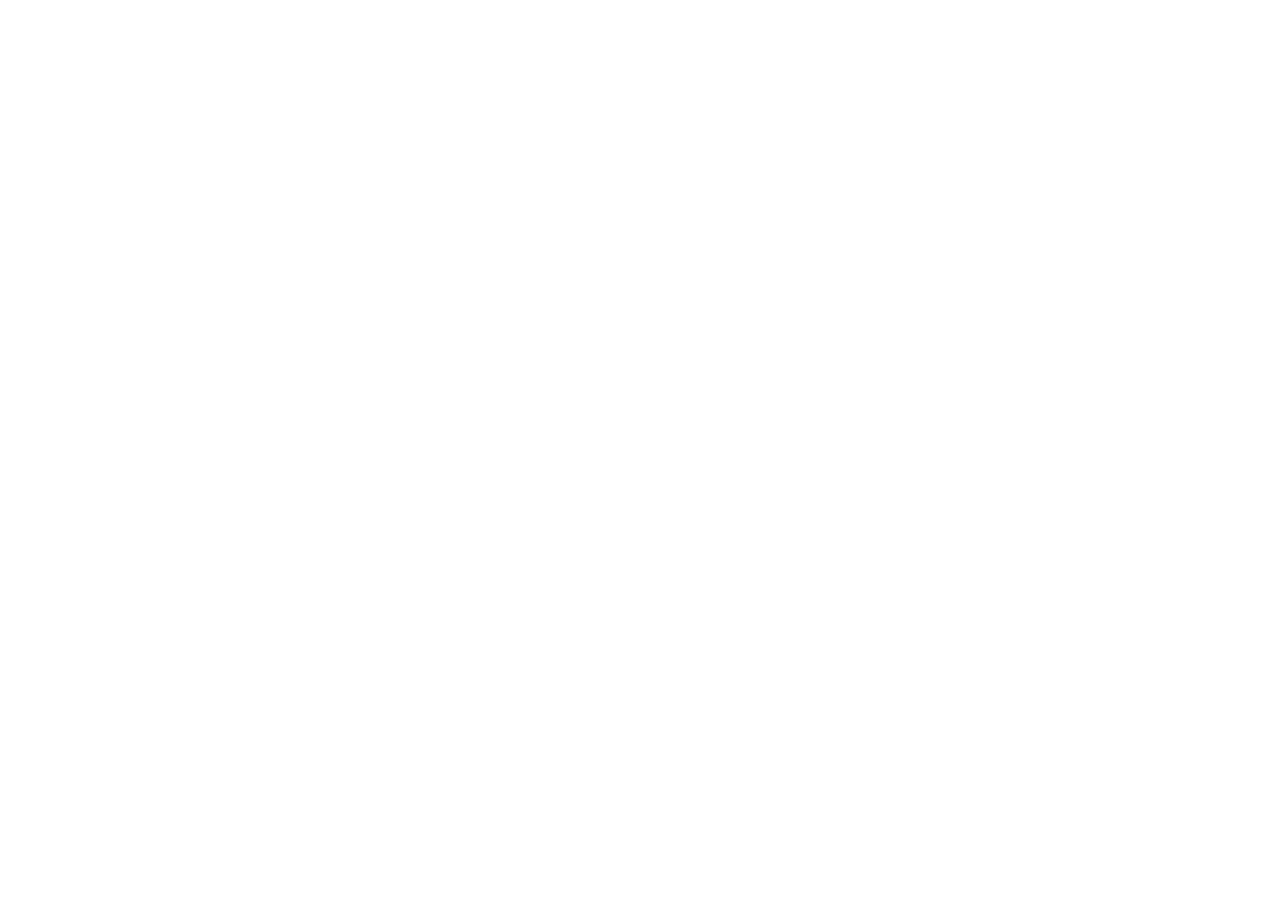
==== index.html @ fd4afaf8 "Modelo funcional" ====
<!DOCTYPE html>
<html lang="en">
<head>
    <meta charset="UTF-8">
    <meta http-equiv="X-UA-Compatible" content="IE=edge">
    <meta name="viewport" content="width=device-width, initial-scale=1.0">
    <link rel="stylesheet" href="style-funcional.css">
    <title>Document</title>
</head>
<body>
    
</body>
</html>
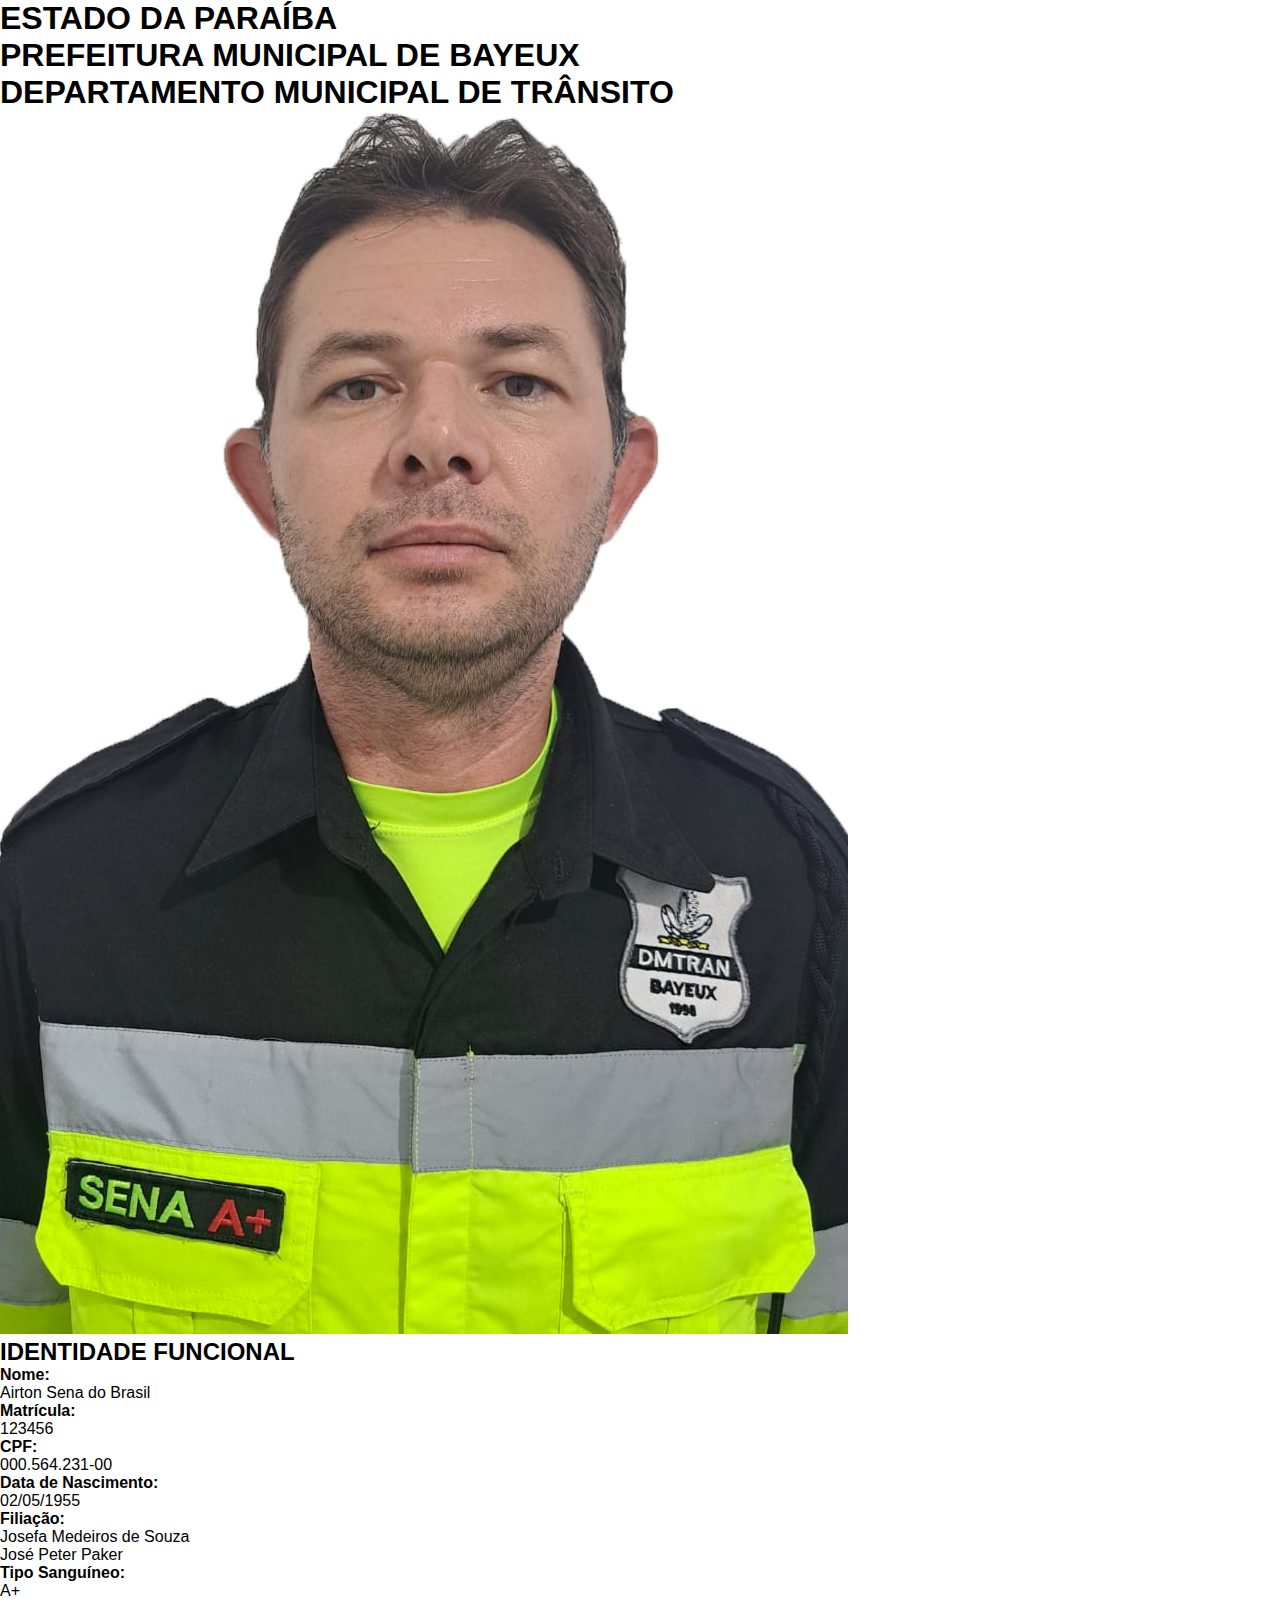
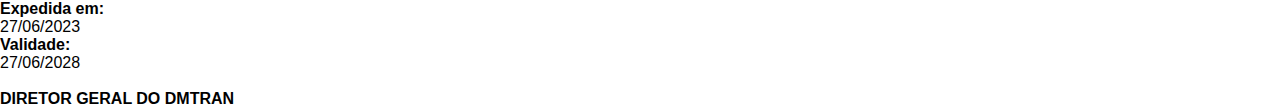
==== commit ef6757ad: "Mudança para index" ====
--- a/index.html
+++ b/index.html
@@ -4,10 +4,65 @@
     <meta charset="UTF-8">
     <meta http-equiv="X-UA-Compatible" content="IE=edge">
     <meta name="viewport" content="width=device-width, initial-scale=1.0">
-    <link rel="stylesheet" href="style-funcional.css">
-    <title>Document</title>
+    <link rel="stylesheet" href="css/style-funcional.css">
+    <title>Agente Sena</title>
 </head>
 <body>
-    
+    <header>
+        <div class="titulo-funcional">
+            <H1>ESTADO DA PARAÍBA <br>
+                PREFEITURA MUNICIPAL DE BAYEUX <br>
+                DEPARTAMENTO MUNICIPAL DE TRÂNSITO</H1>
+        </div>
+        <div class="foto">
+            <img src="img/Sena.png" alt="">
+        </div>
+        <h2>IDENTIDADE FUNCIONAL</h2>
+    </header>
+    <main>
+        <fieldset class="conteudo1">
+        <div class="info-incial">
+                <div class="Nome">
+                    <h4>Nome:</h4>
+                    <p>Airton Sena do Brasil</p>
+                </div>
+                <div class="matricula">
+                    <h4>Matrícula:</h4>
+                    <p>123456</p>
+                </div>
+                <div class="cpf">
+                    <h4>CPF:</h4>
+                    <p>000.564.231-00</p>
+                </div>
+                <div class="dtaNascimento">
+                    <h4>Data de Nascimento:</h4>
+                    <p>02/05/1955</p>
+                </div>
+                <div class="filiacao">
+                    <h4>Filiação:</h4>
+                    <p>Josefa Medeiros de Souza</p>
+                    <p>José Peter Paker</p>
+                </div>
+                <div class="tpoSanguineo">
+                    <h4>Tipo Sanguíneo:</h4>
+                    <p>A+</p>
+                </div>
+                <div class="expedida">
+                    <h4>Expedida em:</h4>
+                    <p>27/06/2023</p>
+                </div>
+                <div class="validade">
+                    <h4>Validade:</h4>
+                    <p>27/06/2028</p>
+                </div>
+        </div>
+       </fieldset>
+       <fieldset class="conteudo2">
+       <div class="assi-diretor">
+        <img src="" alt="">
+         <h4>DIRETOR GERAL DO DMTRAN</h4>
+       </div>
+    </fieldset>
+    </main>
 </body>
 </html>--- a/css/style-funcional.css
+++ b/css/style-funcional.css
@@ -0,0 +1,59 @@
+*{
+    list-style-type: none;
+    border: 0px;
+    margin: 0px;
+    padding: 0px;
+    text-decoration: none;
+}
+
+img{
+    max-width: 100%;
+    max-height: 100%;
+}
+h1,h2, h4,p{
+    font-family: Arial, Helvetica, sans-serif;
+}
+@media screen and (max-width:370px) {
+
+    header{
+        display: flex;
+        flex-direction: column;
+        height: 320px;
+        text-align: center;
+
+    }
+    .foto{
+        margin-top: 10px;
+        display: flex;
+        justify-content: center;
+        height: 200px;
+    }
+    .foto img{
+        padding: 5px;
+    }
+    .titulo-funcional{
+        margin-top: 20px;
+        text-align: center;
+    }
+    h1{
+        font-size: 14px;
+        font-weight: bold;
+    }
+    h2{
+        margin-top: 10px;
+        font-size: 16px;
+    }
+    main{
+        background-color: #b5b5b5;
+    }
+    .conteudo1{
+      padding: 20px;
+    }
+    .conteudo1 div{
+        padding: 5px;
+    }
+    .assi-diretor{
+        display: flex;
+        justify-content: center;
+    }
+}
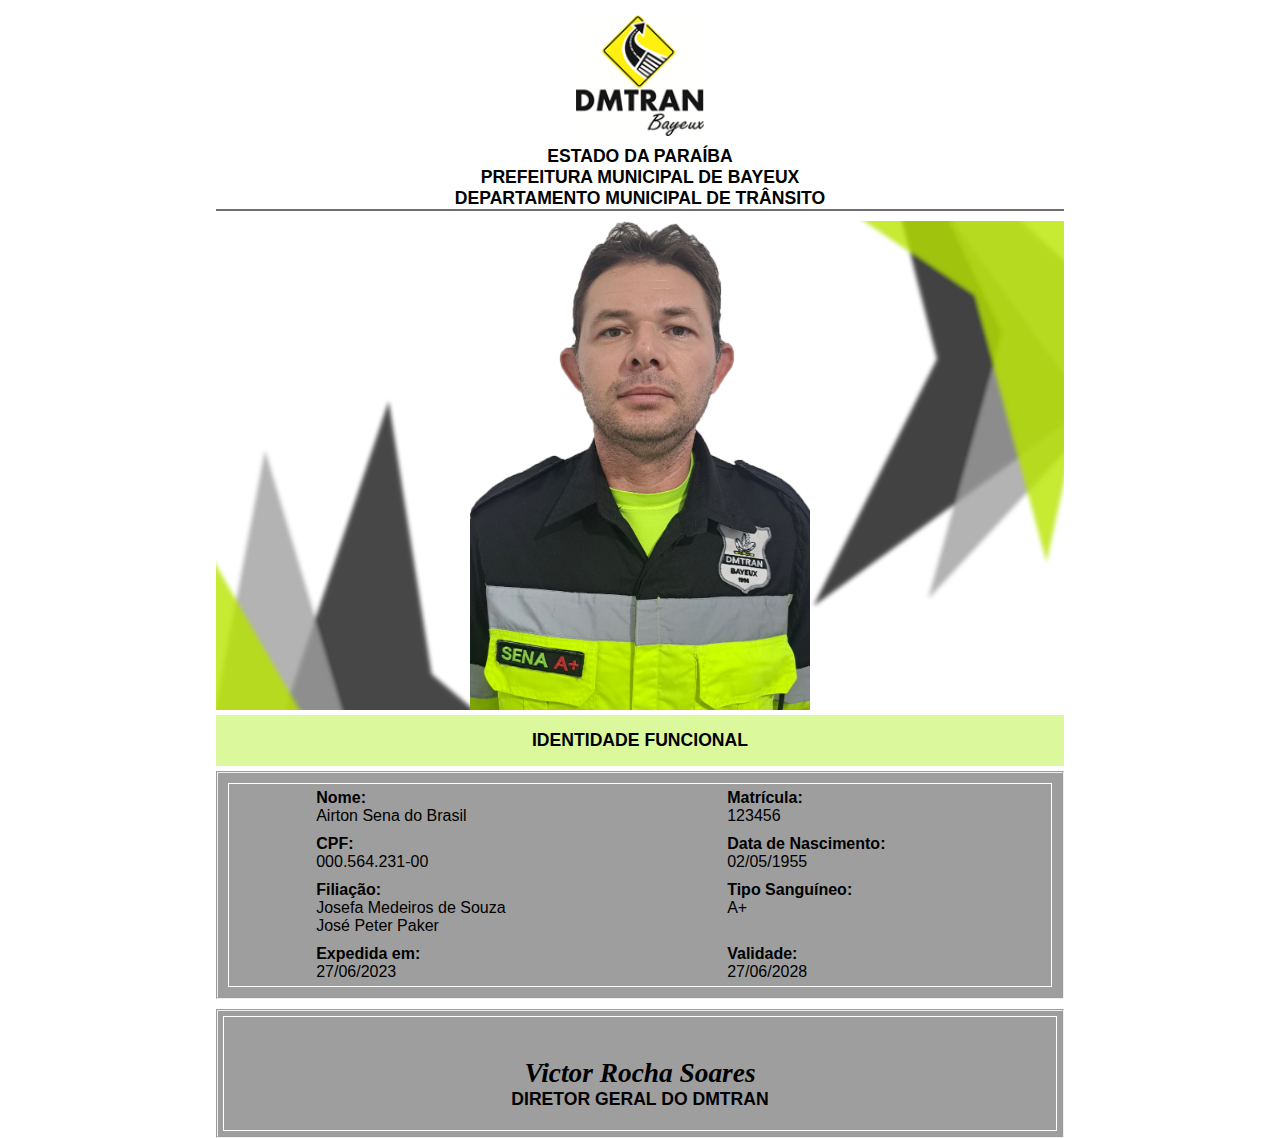
==== commit c55cffbd: "Layout Final" ====
--- a/index.html
+++ b/index.html
@@ -8,61 +8,70 @@
     <title>Agente Sena</title>
 </head>
 <body>
-    <header>
-        <div class="titulo-funcional">
-            <H1>ESTADO DA PARAÍBA <br>
-                PREFEITURA MUNICIPAL DE BAYEUX <br>
-                DEPARTAMENTO MUNICIPAL DE TRÂNSITO</H1>
-        </div>
-        <div class="foto">
-            <img src="img/Sena.png" alt="">
-        </div>
-        <h2>IDENTIDADE FUNCIONAL</h2>
-    </header>
-    <main>
-        <fieldset class="conteudo1">
-        <div class="info-incial">
-                <div class="Nome">
-                    <h4>Nome:</h4>
-                    <p>Airton Sena do Brasil</p>
+    <div class="container">
+        <header>
+            <div class="logo">
+                <img src="img/logo.png" alt="">
+            </div>
+            <div class="titulo">
+                <H1>ESTADO DA PARAÍBA <br>
+                    PREFEITURA MUNICIPAL DE BAYEUX <br>
+                    DEPARTAMENTO MUNICIPAL DE TRÂNSITO</H1>
+            </div>
+            <div class="divisoria"></div>
+            <div class="foto">
+                <img src="img/Sena.png" alt="">
+            </div>
+            <div class="sub-titulo">
+                <h2>IDENTIDADE FUNCIONAL</h2>
+            </div>
+        </header>
+        <main class="conteudo">
+            <fieldset class="conteudo1">
+                <div class="info-inicial">
+                        <div class="Nome">
+                            <h4>Nome:</h4>
+                            <p>Airton Sena do Brasil</p>
+                        </div>
+                        <div class="matricula">
+                            <h4>Matrícula:</h4>
+                            <p>123456</p>
+                        </div>
+                        <div class="cpf">
+                            <h4>CPF:</h4>
+                            <p>000.564.231-00</p>
+                        </div>
+                        <div class="dtaNascimento">
+                            <h4>Data de Nascimento:</h4>
+                            <p>02/05/1955</p>
+                        </div>
+                        <div class="filiacao">
+                            <h4>Filiação:</h4>
+                            <p>Josefa Medeiros de Souza</p>
+                            <p>José Peter Paker</p>
+                        </div>
+                        <div class="tpoSanguineo">
+                            <h4>Tipo Sanguíneo:</h4>
+                            <p>A+</p>
+                        </div>
+                        <div class="expedida">
+                            <h4>Expedida em:</h4>
+                            <p>27/06/2023</p>
+                        </div>
+                        <div class="validade">
+                            <h4>Validade:</h4>
+                            <p>27/06/2028</p>
+                        </div>
                 </div>
-                <div class="matricula">
-                    <h4>Matrícula:</h4>
-                    <p>123456</p>
-                </div>
-                <div class="cpf">
-                    <h4>CPF:</h4>
-                    <p>000.564.231-00</p>
-                </div>
-                <div class="dtaNascimento">
-                    <h4>Data de Nascimento:</h4>
-                    <p>02/05/1955</p>
-                </div>
-                <div class="filiacao">
-                    <h4>Filiação:</h4>
-                    <p>Josefa Medeiros de Souza</p>
-                    <p>José Peter Paker</p>
-                </div>
-                <div class="tpoSanguineo">
-                    <h4>Tipo Sanguíneo:</h4>
-                    <p>A+</p>
-                </div>
-                <div class="expedida">
-                    <h4>Expedida em:</h4>
-                    <p>27/06/2023</p>
-                </div>
-                <div class="validade">
-                    <h4>Validade:</h4>
-                    <p>27/06/2028</p>
-                </div>
-        </div>
-       </fieldset>
-       <fieldset class="conteudo2">
-       <div class="assi-diretor">
-        <img src="" alt="">
-         <h4>DIRETOR GERAL DO DMTRAN</h4>
-       </div>
-    </fieldset>
-    </main>
+        </fieldset>
+        <fieldset class="conteudo2">
+            <div class="assi-diretor">
+                <img src="" alt="">
+                <h3>Victor Rocha Soares</h3>
+                <h4>DIRETOR GERAL DO DMTRAN</h4>
+            </div>
+        </fieldset>
+        </main>
+    </div>
 </body>
 </html>--- a/css/style-funcional.css
+++ b/css/style-funcional.css
@@ -1,6 +1,5 @@
 *{
     list-style-type: none;
-    border: 0px;
     margin: 0px;
     padding: 0px;
     text-decoration: none;
@@ -13,47 +12,112 @@
 h1,h2, h4,p{
     font-family: Arial, Helvetica, sans-serif;
 }
-@media screen and (max-width:370px) {
 
-    header{
+.container{
+    display: grid;
+    justify-content: center;
+}
+header{
+    display: flex;
+    flex-direction: column;
+    width: 100%;
+}
+.logo{
+    margin-top: 15px;
+    display: flex;
+    justify-content: center;
+    width: 100%;
+}
+.logo img{
+    width: 15%;
+}
+.titulo{
+    margin-top: 10px;
+    display: flex;
+    justify-content: space-around;
+    width: 100%;
+}
+.titulo h1{
+    text-align: center;
+    font-size: calc(0.7em + 0.5vw);
+}
+.divisoria{
+    align-items: end;
+    height: 2px;
+    background-color: rgb(111, 111, 111);
+}
+.foto{
+    margin-top: 10px;
+    display: flex;
+    justify-content: center;
+    width: 100%;
+    background-image: url(/img/background1.png);
+    background-size: 100%;
+    background-repeat: no-repeat;
+
+}
+.foto img{
+    width: 40%;
+}
+.sub-titulo{
+    margin: 5px 0px 5px 0px;
+}
+.sub-titulo h2{
+    background-color: rgba(184, 241, 60, 0.5);
+    text-align: center;
+    padding: 15px;
+    font-size: calc(0.7em + 0.5vw);
+}
+
+.conteudo{
+    display: grid;
+    grid-template-columns: repeat(2,1fr);
+    grid-template-areas: "i i"
+                         "t t";
+    justify-content: center;
+    grid-gap: 10px;
+}
+.conteudo1{
+    background-color: rgb(158, 158, 158);
+    padding: 10px;
+    grid-area: i;
+
+}
+.info-inicial{
+    display: grid;
+    grid-template-columns: repeat(2,1fr);
+    border: solid 1px;
+    border-color: rgb(255, 255, 255);
+}
+.info-inicial div{
+    margin-left: 20%;
+}
+@media screen and (max-width:580px){
+    .info-inicial{
         display: flex;
         flex-direction: column;
-        height: 320px;
-        text-align: center;
-
-    }
-    .foto{
-        margin-top: 10px;
-        display: flex;
-        justify-content: center;
-        height: 200px;
-    }
-    .foto img{
-        padding: 5px;
-    }
-    .titulo-funcional{
-        margin-top: 20px;
-        text-align: center;
-    }
-    h1{
-        font-size: 14px;
-        font-weight: bold;
-    }
-    h2{
-        margin-top: 10px;
-        font-size: 16px;
-    }
-    main{
-        background-color: #b5b5b5;
-    }
-    .conteudo1{
-      padding: 20px;
-    }
-    .conteudo1 div{
-        padding: 5px;
-    }
-    .assi-diretor{
-        display: flex;
-        justify-content: center;
+        border: solid 1px;
+        border-color: rgb(255, 255, 255);
     }
 }
+.info-inicial div{
+    padding: 5px;
+}
+.conteudo2{
+    padding: 5px;
+    background-color: rgb(158, 158, 158);
+    grid-area: t;
+}
+.assi-diretor{
+    border: solid 1px;
+    border-color: rgb(255, 255, 255);
+    justify-content: center;
+    padding: 20px;
+    text-align: center;
+    font-size: calc(0.7em + 0.5vw);
+}
+h3{
+    font-family: 'Times New Roman', Times, serif;
+    font-style: italic;
+    font-size: calc(0.9em + 0.9vw);
+}
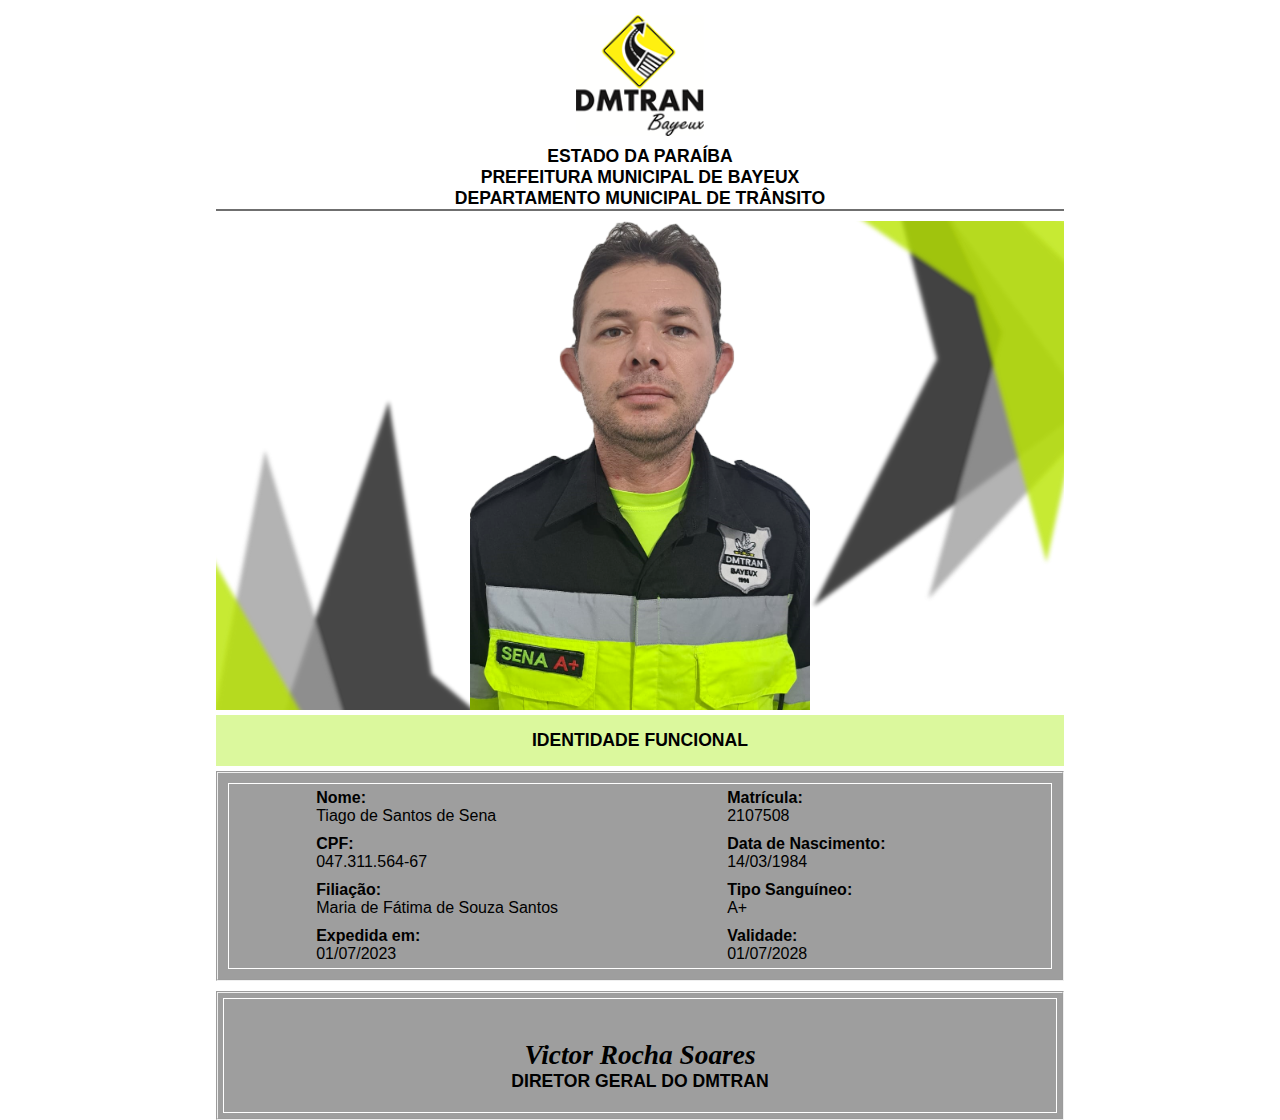
==== commit 7b182d24: "Funcional Sena" ====
--- a/index.html
+++ b/index.html
@@ -31,24 +31,23 @@
                 <div class="info-inicial">
                         <div class="Nome">
                             <h4>Nome:</h4>
-                            <p>Airton Sena do Brasil</p>
+                            <p>Tiago de Santos de Sena</p>
                         </div>
                         <div class="matricula">
                             <h4>Matrícula:</h4>
-                            <p>123456</p>
+                            <p>2107508</p>
                         </div>
                         <div class="cpf">
                             <h4>CPF:</h4>
-                            <p>000.564.231-00</p>
+                            <p>047.311.564-67</p>
                         </div>
                         <div class="dtaNascimento">
                             <h4>Data de Nascimento:</h4>
-                            <p>02/05/1955</p>
+                            <p>14/03/1984</p>
                         </div>
                         <div class="filiacao">
                             <h4>Filiação:</h4>
-                            <p>Josefa Medeiros de Souza</p>
-                            <p>José Peter Paker</p>
+                            <p>Maria de Fátima de Souza Santos</p>
                         </div>
                         <div class="tpoSanguineo">
                             <h4>Tipo Sanguíneo:</h4>
@@ -56,11 +55,11 @@
                         </div>
                         <div class="expedida">
                             <h4>Expedida em:</h4>
-                            <p>27/06/2023</p>
+                            <p>01/07/2023</p>
                         </div>
                         <div class="validade">
                             <h4>Validade:</h4>
-                            <p>27/06/2028</p>
+                            <p>01/07/2028</p>
                         </div>
                 </div>
         </fieldset>
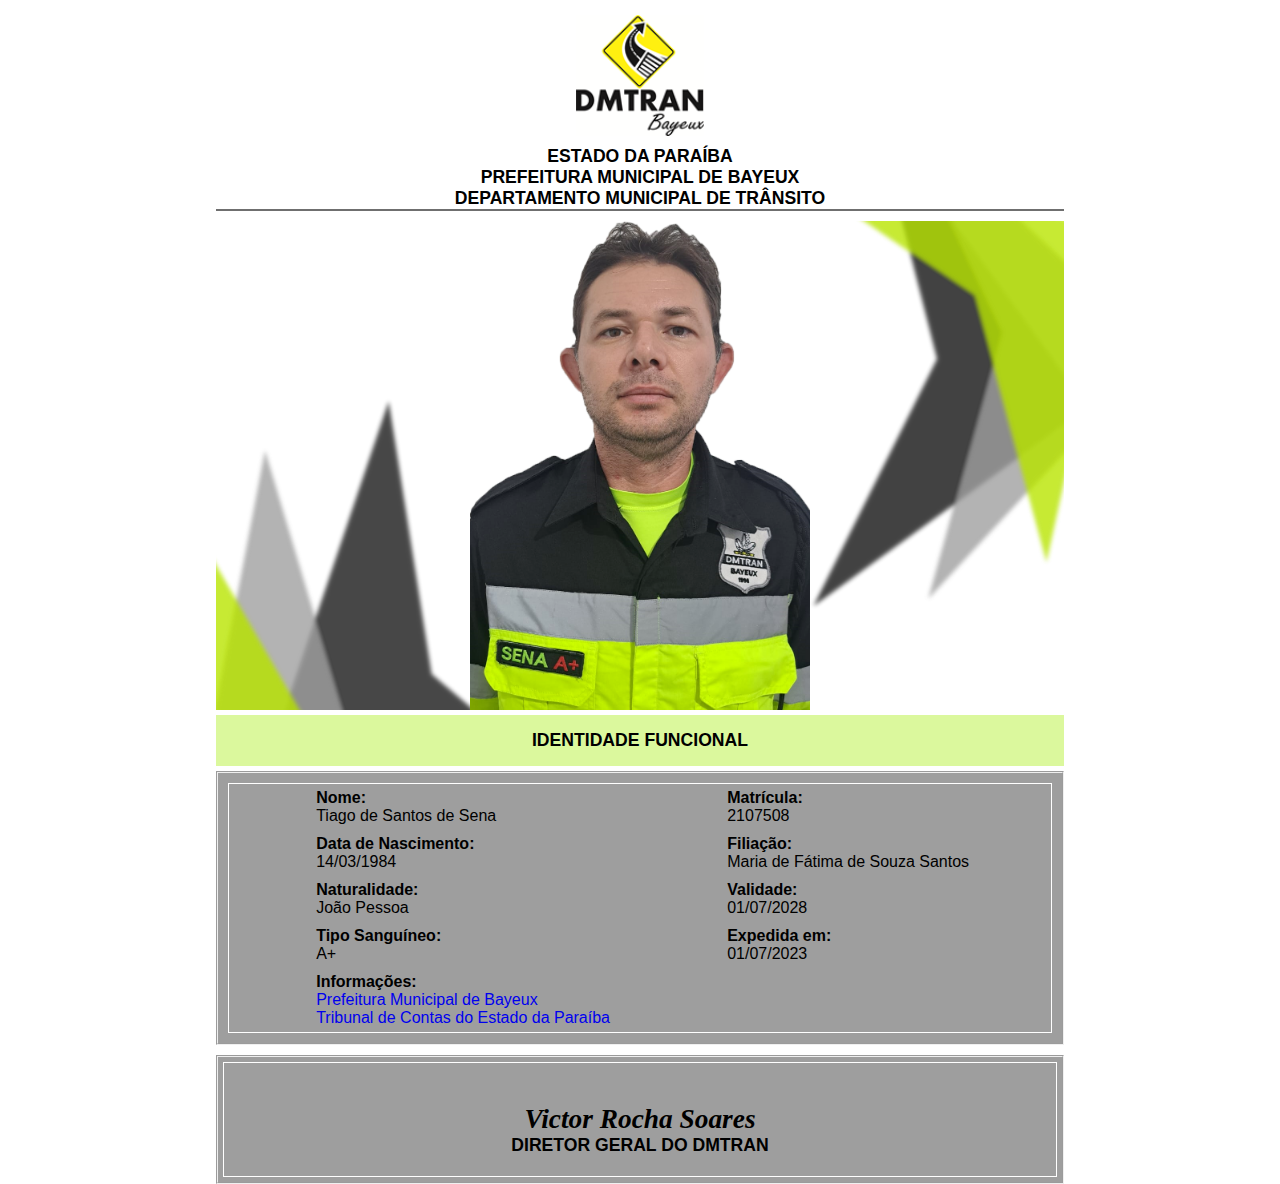
==== commit 979cb913: "Mudança CPF" ====
--- a/index.html
+++ b/index.html
@@ -37,10 +37,6 @@
                             <h4>Matrícula:</h4>
                             <p>2107508</p>
                         </div>
-                        <div class="cpf">
-                            <h4>CPF:</h4>
-                            <p>047.311.564-67</p>
-                        </div>
                         <div class="dtaNascimento">
                             <h4>Data de Nascimento:</h4>
                             <p>14/03/1984</p>
@@ -48,6 +44,14 @@
                         <div class="filiacao">
                             <h4>Filiação:</h4>
                             <p>Maria de Fátima de Souza Santos</p>
+                        </div>
+                        <div class="naturalidade">
+                            <h4>Naturalidade:</h4>
+                            <p>João Pessoa</p>
+                        </div>
+                        <div class="validade">
+                            <h4>Validade:</h4>
+                            <p>01/07/2028</p>
                         </div>
                         <div class="tpoSanguineo">
                             <h4>Tipo Sanguíneo:</h4>
@@ -57,10 +61,12 @@
                             <h4>Expedida em:</h4>
                             <p>01/07/2023</p>
                         </div>
-                        <div class="validade">
-                            <h4>Validade:</h4>
-                            <p>01/07/2028</p>
+                        <div class="bayeux">
+                            <h4>Informações:</h4>
+                            <p><a href="https://bayeux.pb.gov.br/">Prefeitura Municipal de Bayeux</a></p>
+                            <p><a href="https://sagresonline.tce.pb.gov.br/#/municipal/pessoal/servidores">Tribunal de Contas do Estado da Paraíba</a></p>
                         </div>
+                       
                 </div>
         </fieldset>
         <fieldset class="conteudo2">
--- a/css/style-funcional.css
+++ b/css/style-funcional.css
@@ -51,7 +51,7 @@
     display: flex;
     justify-content: center;
     width: 100%;
-    background-image: url(/img/background1.png);
+    background-image: url(../img/background1.png);
     background-size: 100%;
     background-repeat: no-repeat;
 
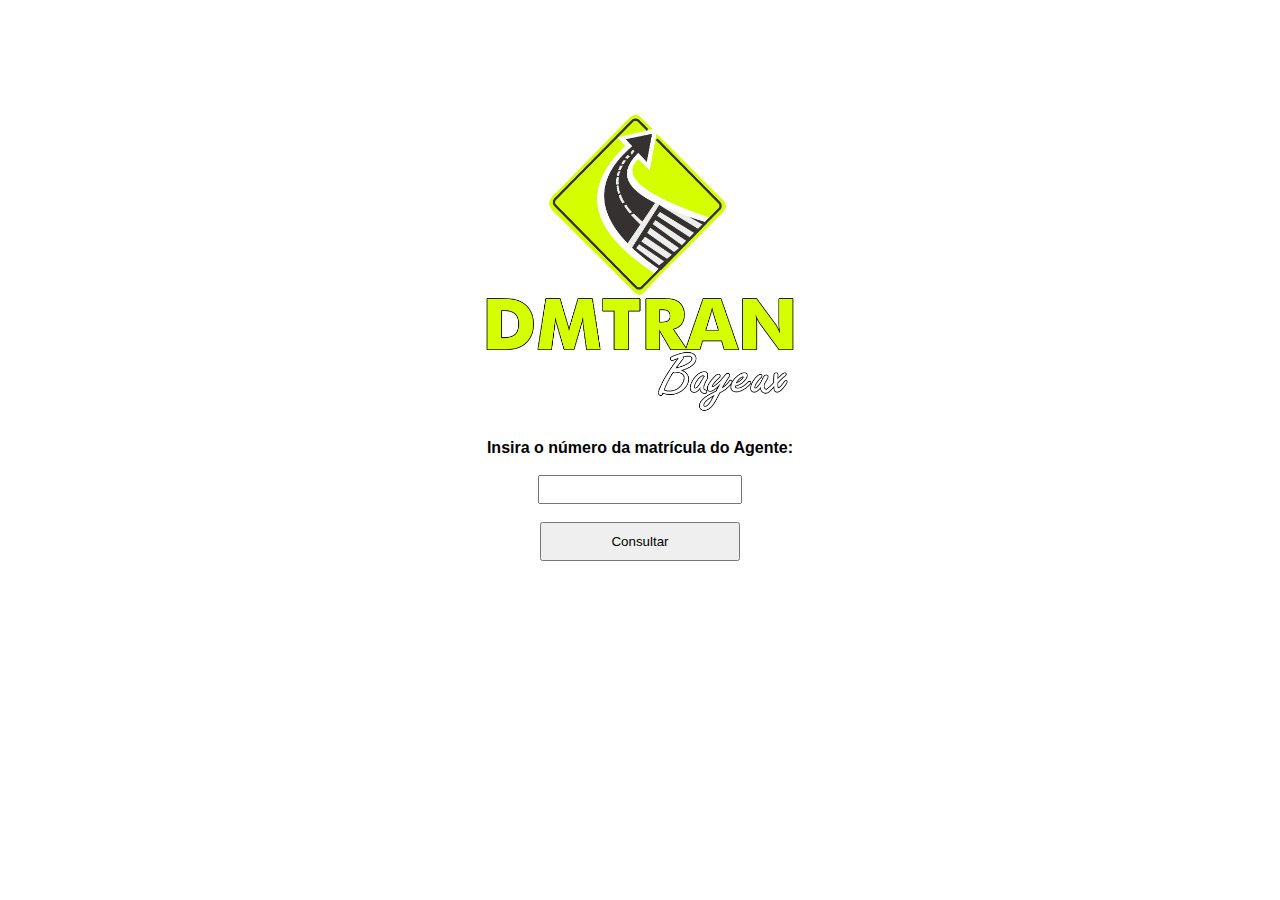
==== commit 612b1d61: "Publicacao site" ====
--- a/index.html
+++ b/index.html
@@ -2,80 +2,24 @@
 <html lang="en">
 <head>
     <meta charset="UTF-8">
-    <meta http-equiv="X-UA-Compatible" content="IE=edge">
     <meta name="viewport" content="width=device-width, initial-scale=1.0">
-    <link rel="stylesheet" href="css/style-funcional.css">
-    <title>Agente Sena</title>
+    <title>Document</title>
+    <link rel="stylesheet" href="css/style-incial.css">
 </head>
 <body>
     <div class="container">
         <header>
             <div class="logo">
-                <img src="img/logo.png" alt="">
+                <img src="img/Teste logo2.png" alt="">
             </div>
-            <div class="titulo">
-                <H1>ESTADO DA PARAÍBA <br>
-                    PREFEITURA MUNICIPAL DE BAYEUX <br>
-                    DEPARTAMENTO MUNICIPAL DE TRÂNSITO</H1>
-            </div>
-            <div class="divisoria"></div>
-            <div class="foto">
-                <img src="img/Sena.png" alt="">
-            </div>
-            <div class="sub-titulo">
-                <h2>IDENTIDADE FUNCIONAL</h2>
+            <div class="box">
+                <label for=""><b>Insira o número da matrícula do Agente:</b></label><br>
+                <input class="btmatricula" type="text"><br>
+                <input class="btenviar" type="submit" value="Consultar">
             </div>
         </header>
-        <main class="conteudo">
-            <fieldset class="conteudo1">
-                <div class="info-inicial">
-                        <div class="Nome">
-                            <h4>Nome:</h4>
-                            <p>Tiago de Santos de Sena</p>
-                        </div>
-                        <div class="matricula">
-                            <h4>Matrícula:</h4>
-                            <p>2107508</p>
-                        </div>
-                        <div class="dtaNascimento">
-                            <h4>Data de Nascimento:</h4>
-                            <p>14/03/1984</p>
-                        </div>
-                        <div class="filiacao">
-                            <h4>Filiação:</h4>
-                            <p>Maria de Fátima de Souza Santos</p>
-                        </div>
-                        <div class="naturalidade">
-                            <h4>Naturalidade:</h4>
-                            <p>João Pessoa</p>
-                        </div>
-                        <div class="validade">
-                            <h4>Validade:</h4>
-                            <p>01/07/2028</p>
-                        </div>
-                        <div class="tpoSanguineo">
-                            <h4>Tipo Sanguíneo:</h4>
-                            <p>A+</p>
-                        </div>
-                        <div class="expedida">
-                            <h4>Expedida em:</h4>
-                            <p>01/07/2023</p>
-                        </div>
-                        <div class="bayeux">
-                            <h4>Informações:</h4>
-                            <p><a href="https://bayeux.pb.gov.br/">Prefeitura Municipal de Bayeux</a></p>
-                            <p><a href="https://sagresonline.tce.pb.gov.br/#/municipal/pessoal/servidores">Tribunal de Contas do Estado da Paraíba</a></p>
-                        </div>
-                       
-                </div>
-        </fieldset>
-        <fieldset class="conteudo2">
-            <div class="assi-diretor">
-                <img src="" alt="">
-                <h3>Victor Rocha Soares</h3>
-                <h4>DIRETOR GERAL DO DMTRAN</h4>
-            </div>
-        </fieldset>
+        <main>
+            
         </main>
     </div>
 </body>
--- a/css/style-incial.css
+++ b/css/style-incial.css
@@ -0,0 +1,47 @@
+*{
+    margin: 0;
+    padding: 0;
+    text-decoration: none;
+}
+.container{
+    display: grid;
+    justify-content: center;
+    align-content: end;
+    background-color: white;
+    height: 60vh;
+}
+
+img{
+    width: 100%;
+    height: 100%;
+}
+.logo{
+    padding: 25px;
+}
+header{
+    display: grid;
+    justify-content: center;
+    width: 28vw;
+    height: 50vh;
+}
+.box{
+    display: grid;
+    justify-items: center; 
+
+
+}
+
+label{
+    font-family: Arial, Helvetica, sans-serif;
+}
+.btmatricula{
+    align-self: center;
+    width: 200px;
+    height: 25px;
+}
+.btenviar{
+    font-family: Arial, Helvetica, sans-serif;
+    font-weight: 200;
+    padding: 10px;
+    width: 200px;
+}
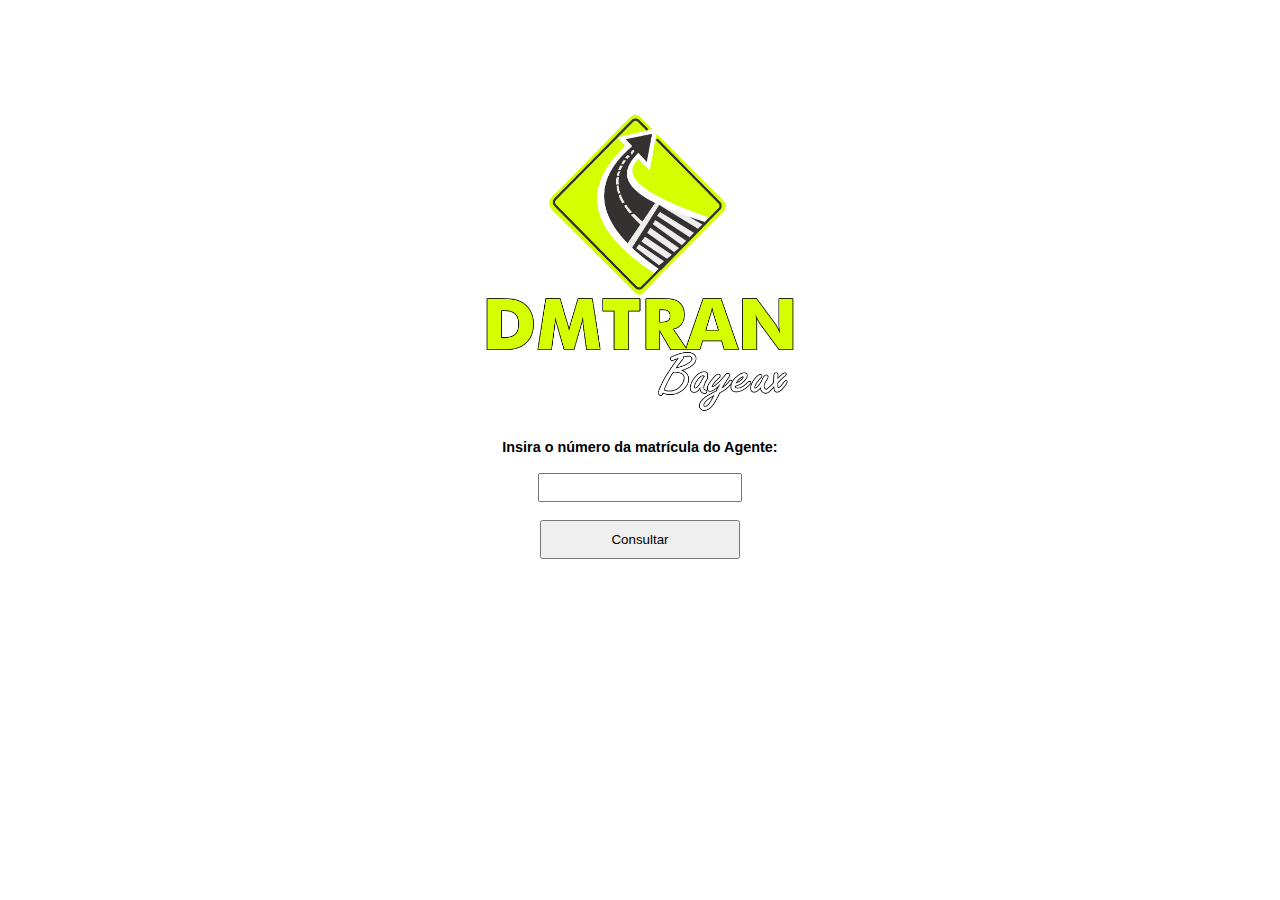
==== commit 67838dc1: "Conexao banco de dados" ====
--- a/index.html
+++ b/index.html
@@ -5,6 +5,7 @@
     <meta name="viewport" content="width=device-width, initial-scale=1.0">
     <title>Document</title>
     <link rel="stylesheet" href="css/style-incial.css">
+    
 </head>
 <body>
     <div class="container">
--- a/css/style-incial.css
+++ b/css/style-incial.css
@@ -27,12 +27,11 @@
 .box{
     display: grid;
     justify-items: center; 
-
-
 }
 
 label{
     font-family: Arial, Helvetica, sans-serif;
+    font-size: calc(0.5em + 0.5vw);
 }
 .btmatricula{
     align-self: center;
